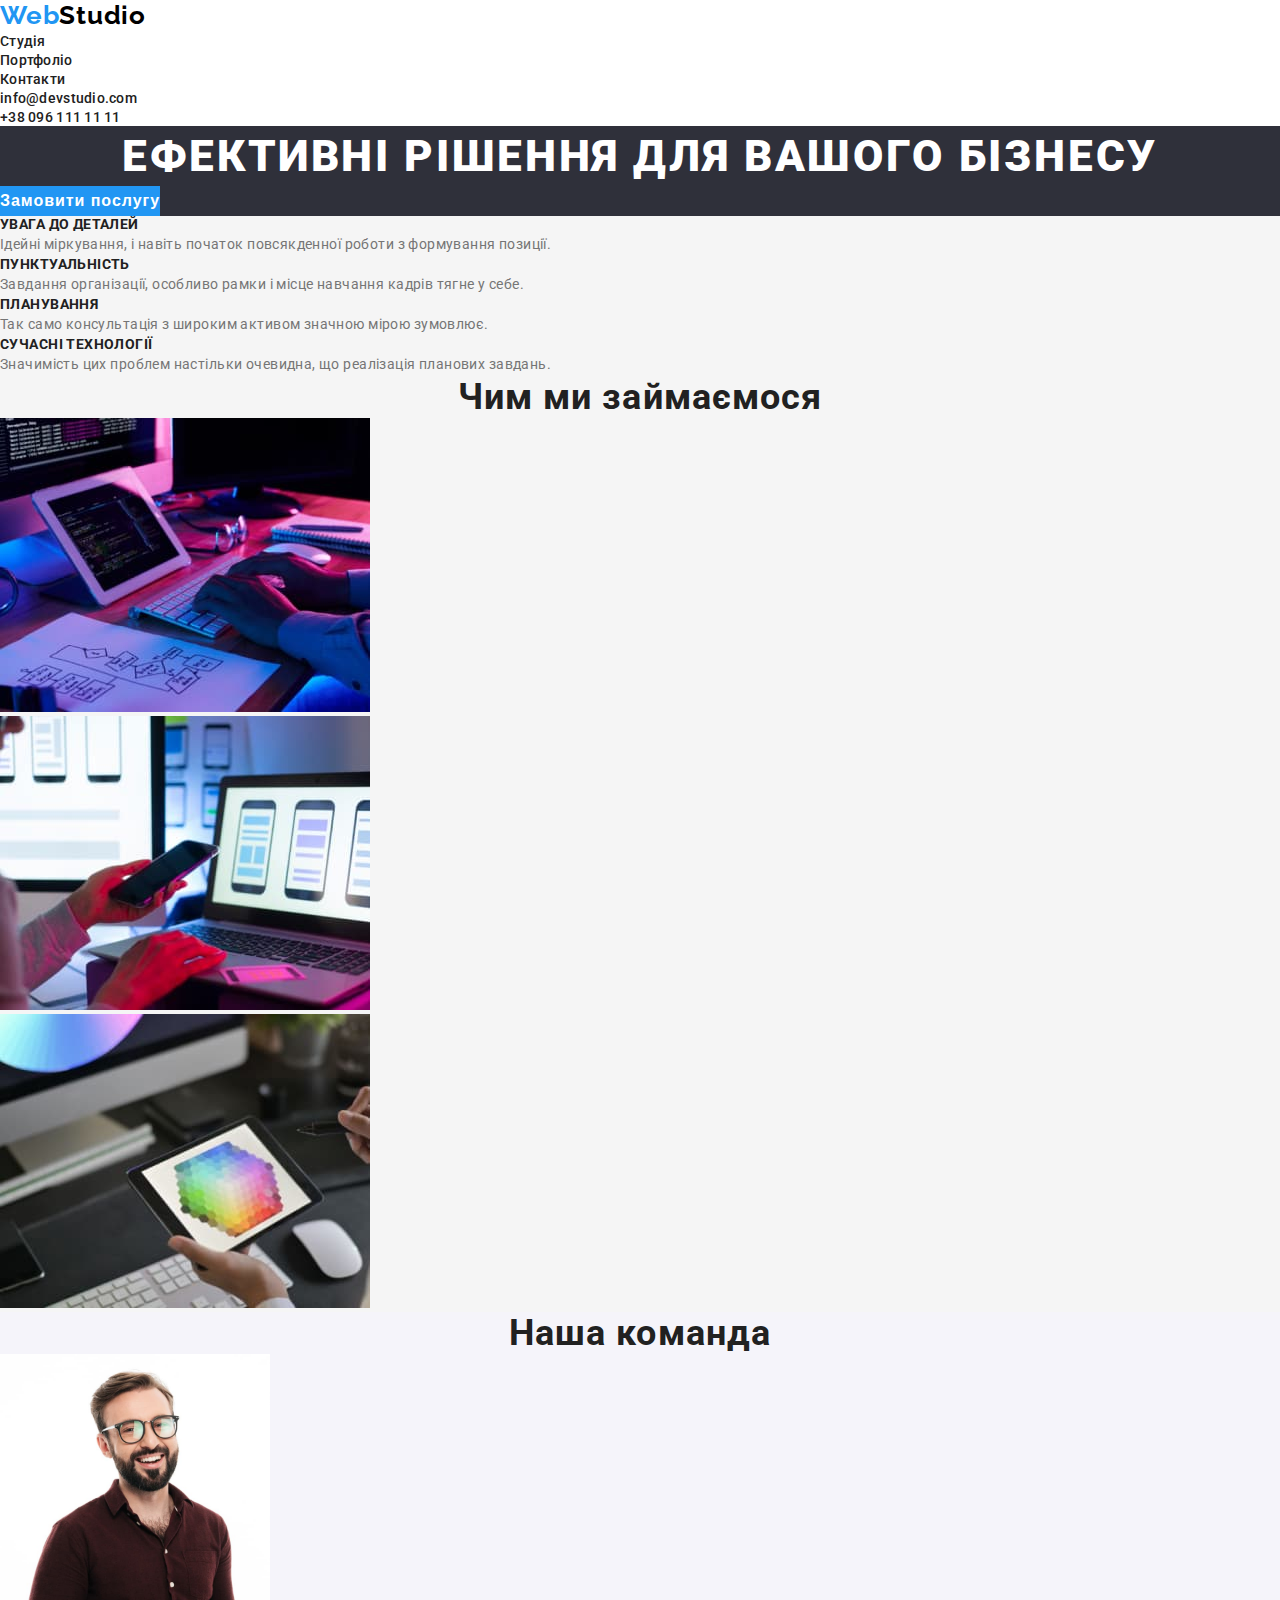
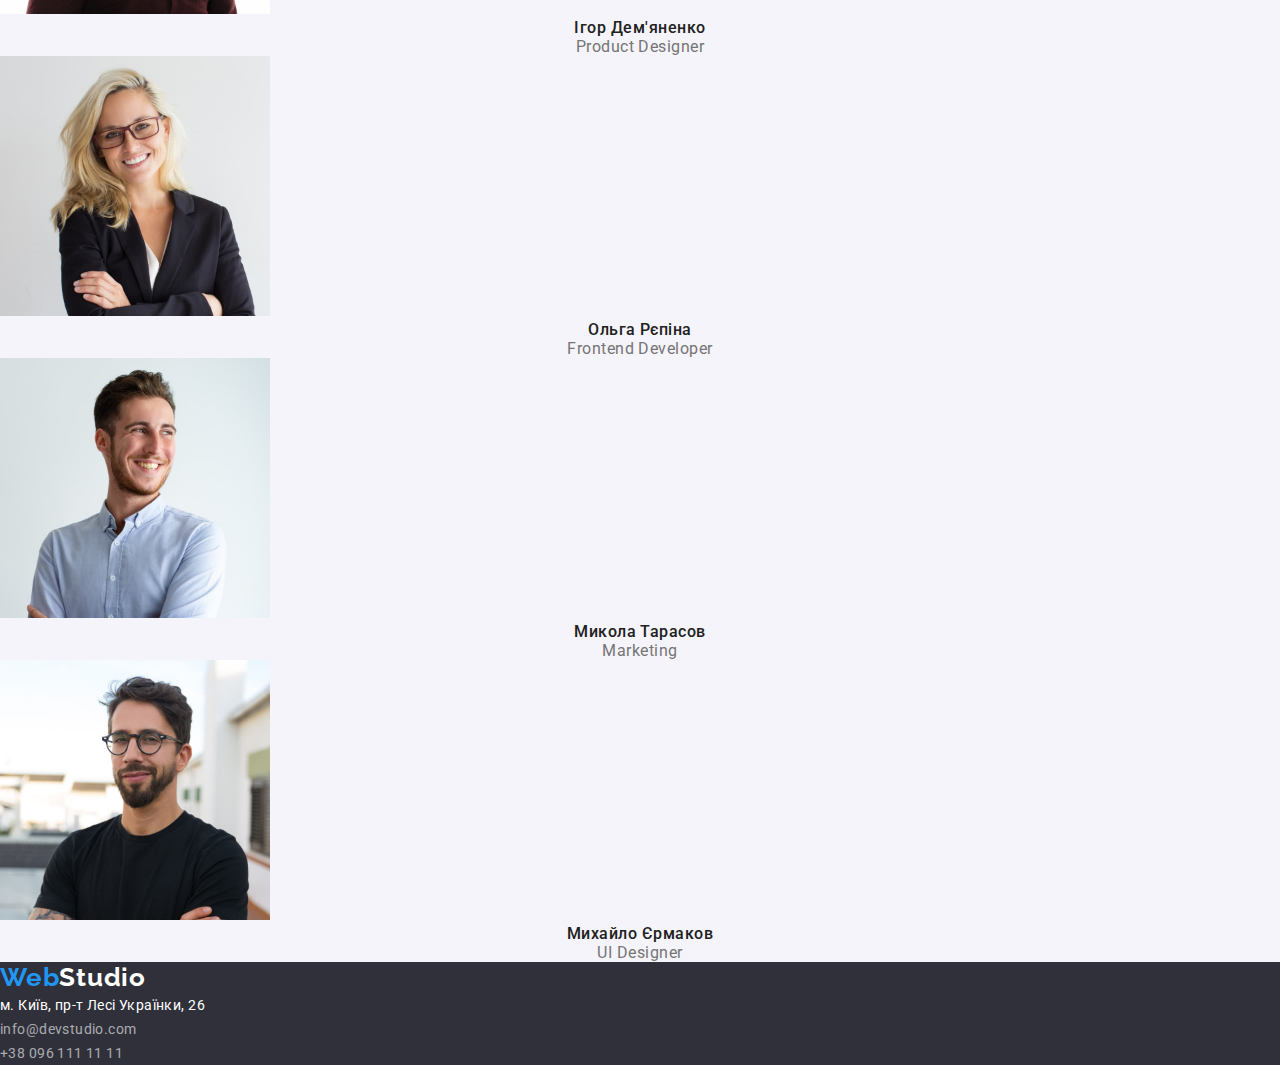
==== index.html @ ba6fbe61 "Add files via upload" ====
<!DOCTYPE html>
<html lang="uk">
  <head>
    <meta charset="UTF-8" />
    <meta http-equiv="X-UA-Compatible" content="IE=edge" />
    <meta name="viewport" content="width=device-width, initial-scale=1.0" />
    <title>Студія</title>
    <link rel="preconnect" href="https://fonts.googleapis.com" />
    <link rel="preconnect" href="https://fonts.gstatic.com" crossorigin />
    <link
      href="https://fonts.googleapis.com/css2?family=Raleway:wght@700&family=Roboto:wght@400;500;700;900&display=swap"
      rel="stylesheet"
    />
    <link rel="stylesheet" href="./css/styles.css" />
  </head>
  <body>
    <header class="header">
      <a class="logo" href="./index.html">
        Web<span class="l-header">Studio</span></a
      >
      <nav>
        <ul class="header-nav">
          <li><a class="header-nav-link" href="./index.html">Студія</a></li>
          <li>
            <a class="header-nav-link" href="./portfolio.html">Портфоліо</a>
          </li>
          <li><a class="header-nav-link" href="#">Контакти</a></li>
        </ul>
      </nav>
      <ul class="header-contact">
        <li>
          <a class="header-contact-link" href="mailto:info@devstudio.com"
            >info@devstudio.com</a
          >
        </li>
        <li>
          <a class="header-contact-link" href="tel:++380961111111"
            >+38 096 111 11 11</a
          >
        </li>
      </ul>
    </header>

    <main>
      <section class="sec-one">
        <h1 class="sec-one-tit">Ефективні рішення для вашого бізнесу</h1>
        <button class="sec-one-bt" type="button">Замовити послугу</button>
      </section>
      <section class="sec-benefits">
        <h2 hidden>Переваги</h2>
        <ul class="sec-benefits-list">
          <li>
            <h3 class="sec-benefits-tit">УВАГА ДО ДЕТАЛЕЙ</h3>
            <p class="sec-benefits-text">
              Ідейні міркування, і навіть початок повсякденної роботи з
              формування позиції.
            </p>
          </li>
          <li>
            <h3 class="sec-benefits-tit">ПУНКТУАЛЬНІСТЬ</h3>
            <p class="sec-benefits-text">
              Завдання організації, особливо рамки і місце навчання кадрів тягне
              у себе.
            </p>
          </li>
          <li>
            <h3 class="sec-benefits-tit">ПЛАНУВАННЯ</h3>
            <p class="sec-benefits-text">
              Так само консультація з широким активом значною мірою зумовлює.
            </p>
          </li>
          <li>
            <h3 class="sec-benefits-tit">СУЧАСНІ ТЕХНОЛОГІЇ</h3>
            <p class="sec-benefits-text">
              Значимість цих проблем настільки очевидна, що реалізація планових
              завдань.
            </p>
          </li>
        </ul>
      </section>
      <section class="sec-do">
        <h2 class="sec-do-tit">Чим ми займаємося</h2>
        <ul class="sec-do-list">
          <li>
            <img
              src="./images/img1.jpg"
              alt="робочий стіл розробникм"
              width="370"
            />
          </li>
          <li>
            <img
              src="./images/img2.jpg"
              alt="робота над мобільним додатком"
              width="370"
            />
          </li>
          <li>
            <img src="./images/img3.jpg" alt="розробка дизайну" width="370" />
          </li>
        </ul>
      </section>
      <section class="sec-team">
        <h2 class="sec-team-tit">Наша команда</h2>

        <ul class="sec-team-list">
          <li>
            <img src="./images/img21.jpg" alt="Ігор Дем'яненко" width="270" />
            <h3 class="sec-team-nome">Ігор Дем'яненко</h3>
            <p class="sec-team-text">Product Designer</p>
          </li>
          <li>
            <img src="./images/img22.jpg" alt="Ольга Рєпіна" width="270" />
            <h3 class="sec-team-nome">Ольга Рєпіна</h3>
            <p class="sec-team-text">Frontend Developer</p>
          </li>
          <li>
            <img src="./images/img23.jpg" alt="Микола Тарасов" width="270" />
            <h3 class="sec-team-nome">Микола Тарасов</h3>
            <p class="sec-team-text">Marketing</p>
          </li>
          <li>
            <img src="./images/img24.jpg" alt="Михайло Єрмаков" width="270" />
            <h3 class="sec-team-nome">Михайло Єрмаков</h3>
            <p class="sec-team-text">UI Designer</p>
          </li>
        </ul>
      </section>
    </main>
    <footer class="footer">
      <a class="logo" href="./index.html">
        Web<span class="l-footer">Studio</span>
      </a>
      <address>
        <ul class="footer-list">
          <li>
            <a
              class="footer-adress"
              href="https://goo.gl/maps/WYoXbRYxHbfTvHFD9"
              target="_blank"
              rel="noopener noreferrer"
              >м. Київ, пр-т Лесі Українки, 26</a
            >
          </li>
          <li>
            <a class="footer-link" href="mailto:info@devstudio.com"
              >info@devstudio.com</a
            >
          </li>
          <li>
            <a class="footer-link" href="tel:++380961111111"
              >+38 096 111 11 11</a
            >
          </li>
        </ul>
      </address>
    </footer>
  </body>
</html>
---- css/styles.css ----
*{
    margin: 0; padding: 0;
}
:root{
    --gray-dark:#2F303A;
    --gray-light:#F5F4FA;
    --wight:#F5F5F5;
    --mt-color:#212121;
    --nt-color:#757575;
    --blue:#2196F3;
}
body{
    font-family: 'Roboto', sans-serif;
    color: var(--mt-color);
}

.header {
    background-color: #FFFFFF;
}
.logo {
    font-family: 'Raleway', sans-serif;
    text-decoration: none;
    font-weight: 700;
font-size: 26px;
line-height: calc(31/26);
letter-spacing: 0.03em;
color: var(--blue);
}
.l-header{
    color: #000000;

}
.header-nav,
.header-contact,
.sec-do-list,
.sec-benefits-list,
.sec-team-list,
.footer-list,
.sec-filter-list,
.sec-projects-list {
    list-style: none;
}
.header-nav-link,
.header-contact-link {
font-weight: 500;
font-size: 14px;
line-height: calc(16/14);
letter-spacing: 0.02em;
text-decoration: none;
color: #212121;
}
.header-nav-link:hover,
.header-nav-link:focus,
.header-nav-link:active,
.header-contact-link:hover,
.header-contact-link:focus,
.header-contact-link:active{
    color:var(--blue);
}
.sec-one {
    background-color: var(--gray-dark);
}
.sec-one-tit {
    font-weight: 900;
font-size: 44px;
line-height: calc(60/44);
text-align: center;
letter-spacing: 0.06em;
text-transform: uppercase;
color: #FFFFFF;
}
.sec-one-bt {
background-color: var(--blue); 
font-weight: 700;
font-size: 16px;
line-height: 30px;
display: flex;
align-items: center;
text-align: center;
letter-spacing: 0.06em;
color: #FFFFFF;
border: none;
cursor: pointer;
}
.sec-benefits,
.sec-do,
.sec-projects {
    background: var(--wight);
}
.sec-benefits-tit {
    font-weight: 700;
font-size: 14px;
line-height: calc(16/14);
letter-spacing: 0.03em;
text-transform: uppercase;
}
.sec-benefits-text {
    font-weight: 400;
font-size: 14px;
line-height: calc(24/14);
letter-spacing: 0.03em;
color: var(--nt-color);
}

/*.sec-do {
}*/
.sec-do-tit {
font-weight: 700;
font-size: 36px;
line-height: calc(42/36);
text-align: center;
letter-spacing: 0.03em;
}

.sec-team {
background-color: var(--gray-light);
}
.sec-team-tit {
font-weight: 700;
font-size: 36px;
line-height: calc(42/36);
text-align: center;
letter-spacing: 0.03em;
}
/*.sec-team-list {
}*/
.sec-team-nome {
font-weight: 500;
font-size: 16px;
line-height: calc(19/16);
text-align: center;
letter-spacing: 0.03em;
}
.sec-team-text {
    font-weight: 400;
font-size: 16px;
line-height: calc(19/16);
text-align: center;
letter-spacing: 0.03em;
color: var(--nt-color);
}

.footer{
    background-color: var(--gray-dark);
}
.l-footer {
    color: #FFFFFF;
}
/*.footer-list {
}*/
.footer-adress,
.footer-link {
    font-weight: 400;
    font-size: 14px;
    line-height: 24px;
 letter-spacing: 0.03em;
 text-decoration: none;
 font-style: normal;
}
.footer-adress{
    color: #FFFFFF;
}
.footer-link {
    color:  rgba(255, 255, 255, 0.6);
}

.footer-adress:hover,
.footer-adress:focus,
.footer-adress:active,
.footer-link:hover,
.footer-link:focus,
.footer-link:active{
    color: var(--blue);  
}

/*.sec-filter {
}

.sec-filter-list {
}*/
.sec-filter-bt {
    font-weight: 500;
font-size: 16px;
line-height: calc(26/16);
text-align: center;
letter-spacing: 0.03em;
background-color: var(--gray-light);
border: none;
cursor: pointer;
}
.sec-filter-bt:hover,
.sec-filter-bt:focus,
.sec-filter-bt:active {
    color: #FFFFFF;
    background-color: var(--blue);
    box-shadow:  0px 2px 2px 0px rgba(0, 0, 0, 0.12),  0px 1px 2px 0px rgba(0, 0, 0, 0.08), 0px 3px 1px 0px rgba(0, 0, 0, 0.1);
}

/*.sec-projects {
}
.sec-projects-list {
}*/
.sec-projects-nome {
    font-weight: 700;
font-size: 18px;
line-height: calc(36/18);
letter-spacing: 0.06em;
}
.sec-projects-text {
    font-weight: 400;
font-size: 16px;
line-height: calc(30/16);
letter-spacing: 0.03em;
color: var(--nt-color);
}
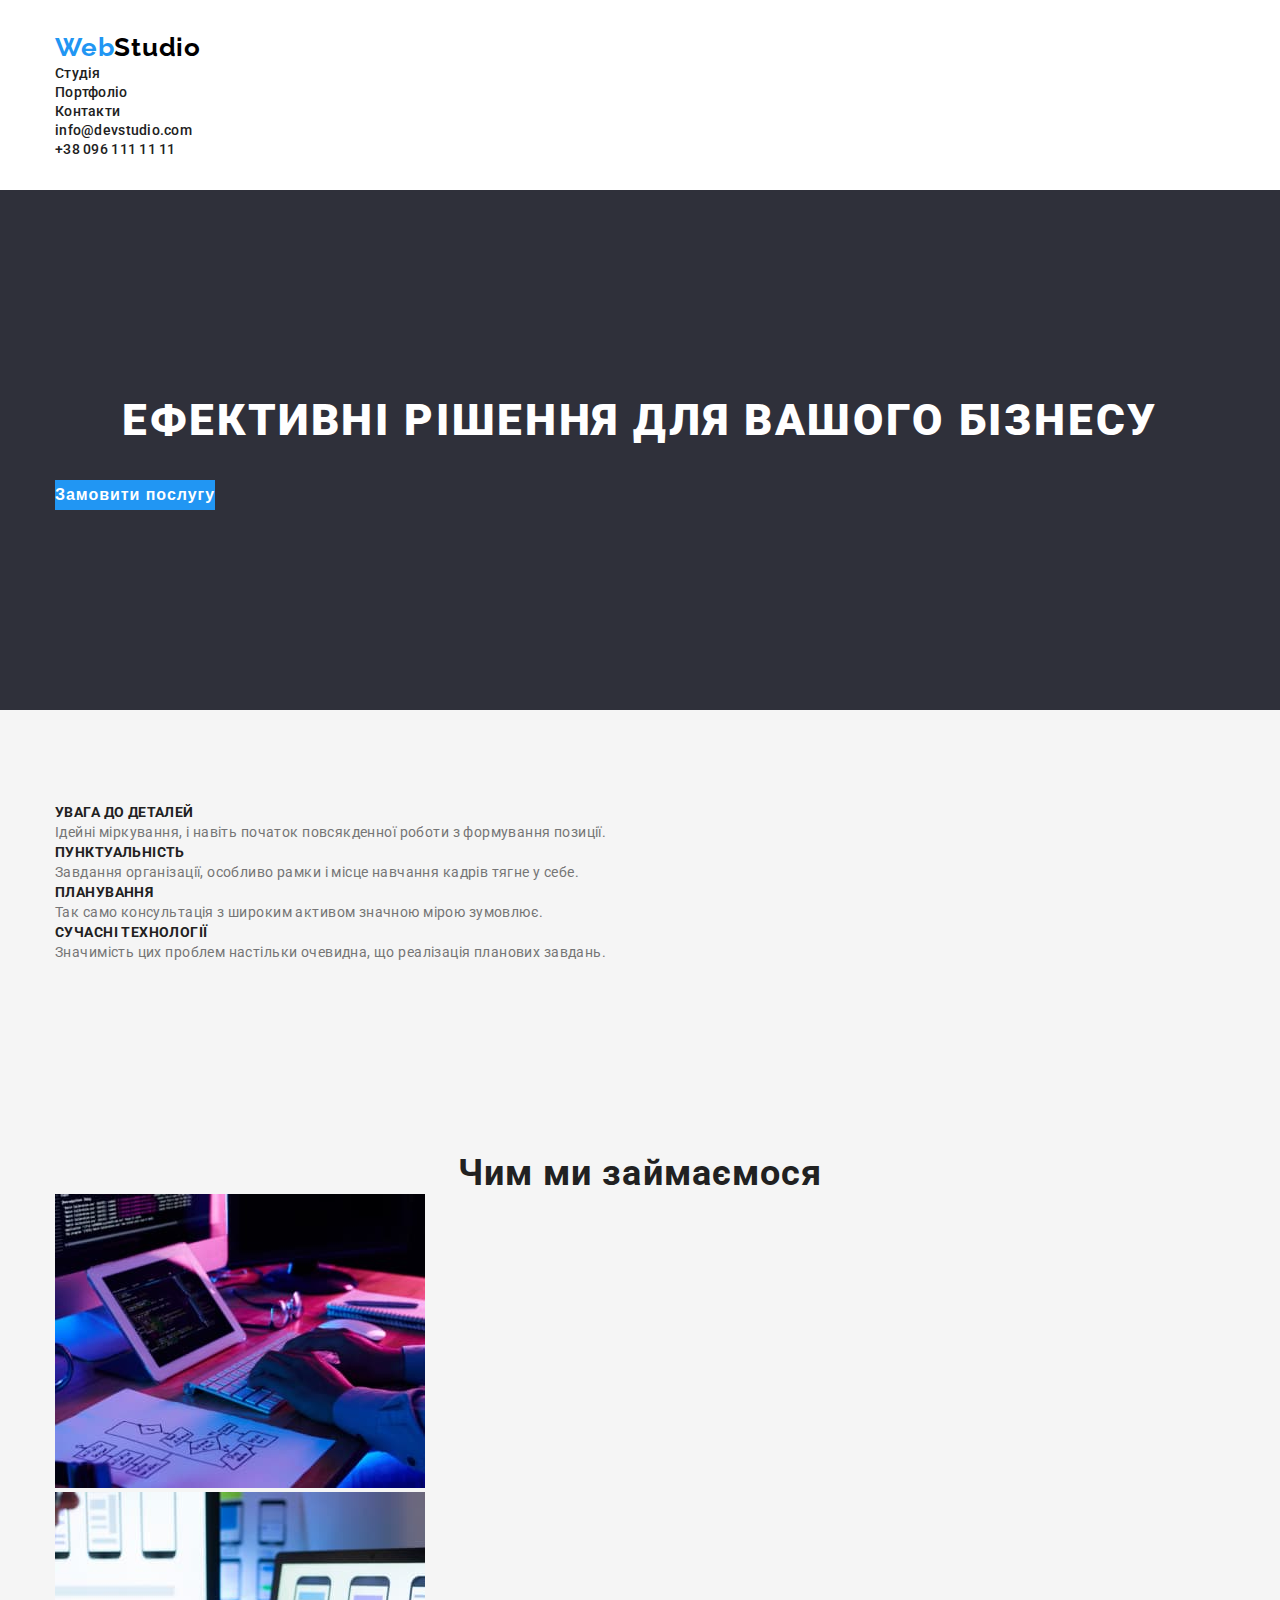
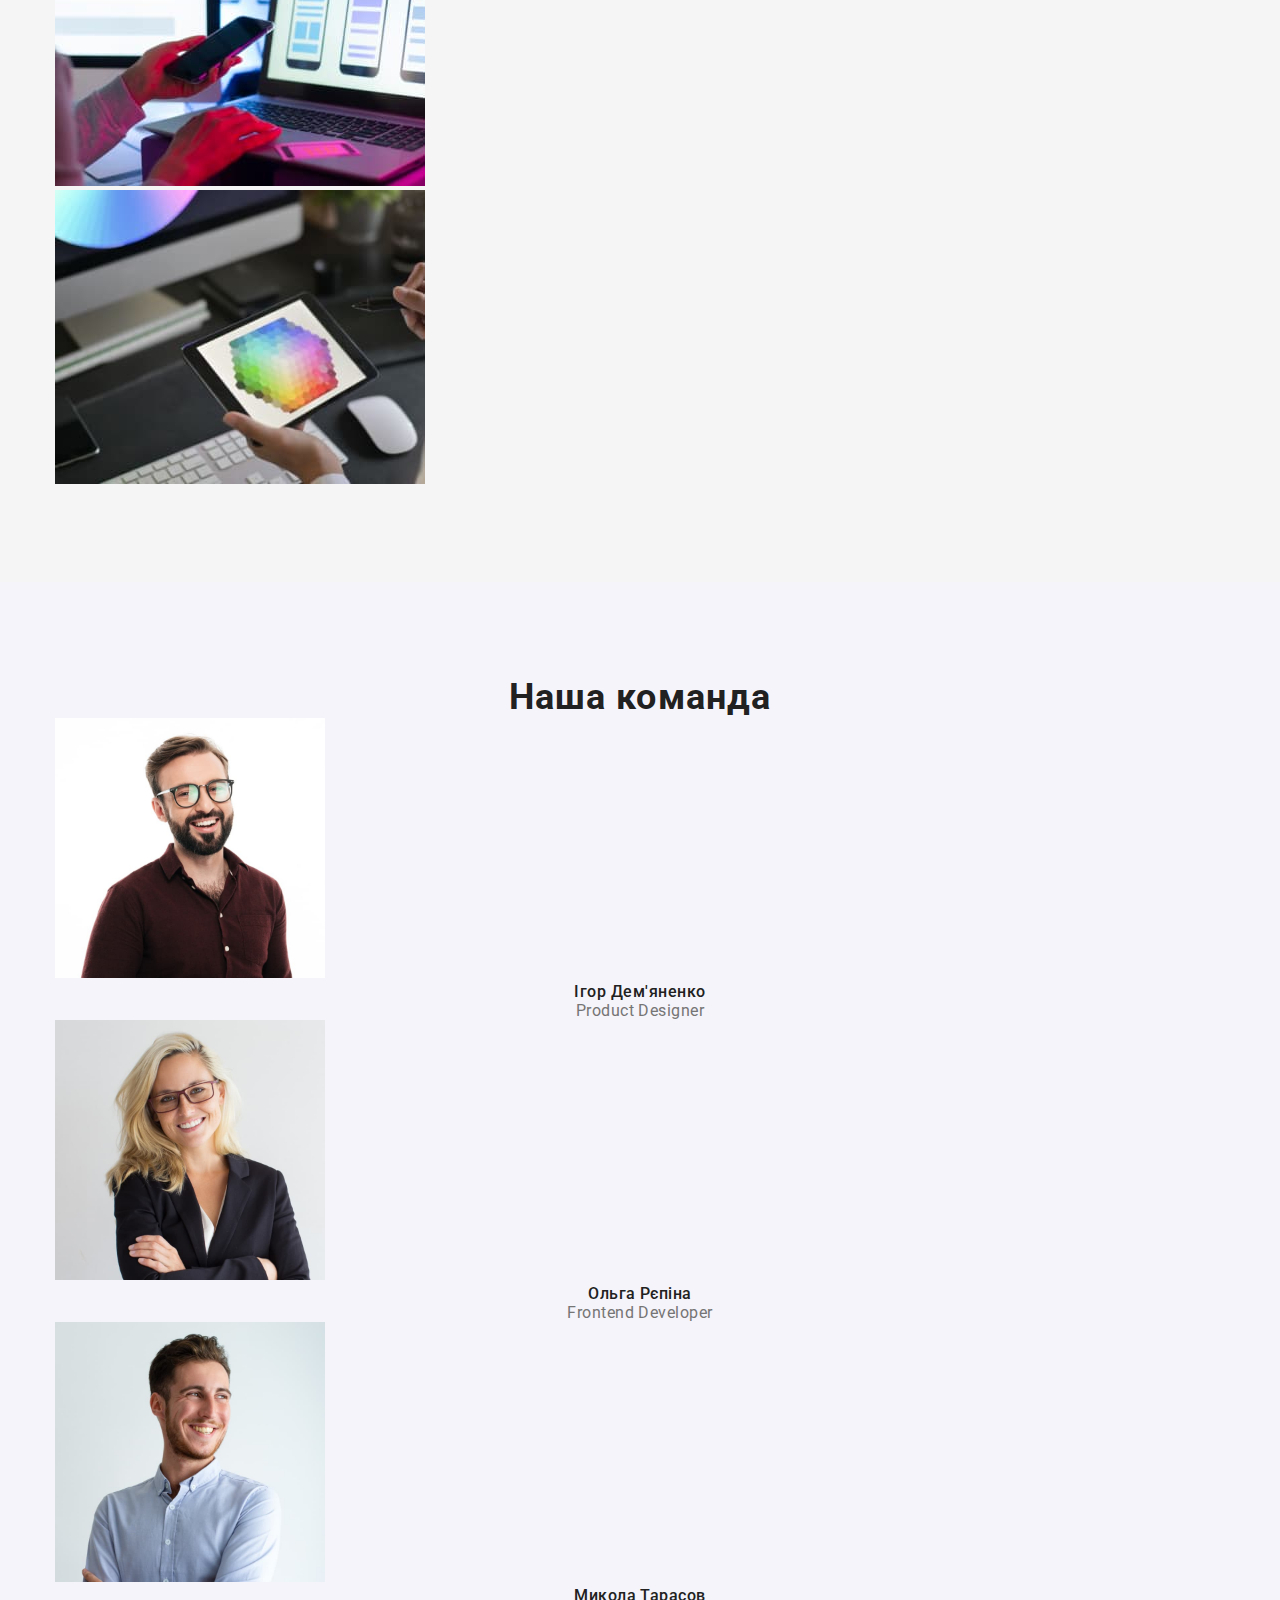
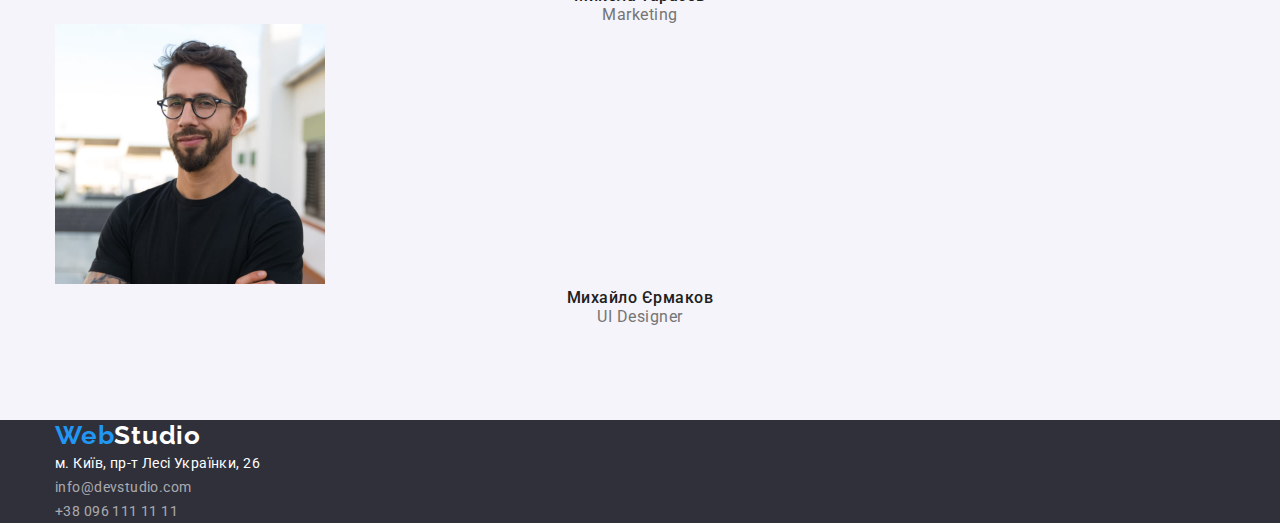
==== commit b3e364ea: "ferst commit" ====
--- a/index.html
+++ b/index.html
@@ -7,6 +7,7 @@
     <title>Студія</title>
     <link rel="preconnect" href="https://fonts.googleapis.com" />
     <link rel="preconnect" href="https://fonts.gstatic.com" crossorigin />
+    <link rel="stylesheet" href="https://cdnjs.cloudflare.com/ajax/libs/modern-normalize/1.1.0/modern-normalize.min.css" integrity="sha512-wpPYUAdjBVSE4KJnH1VR1HeZfpl1ub8YT/NKx4PuQ5NmX2tKuGu6U/JRp5y+Y8XG2tV+wKQpNHVUX03MfMFn9Q==" crossorigin="anonymous" referrerpolicy="no-referrer" />
     <link
       href="https://fonts.googleapis.com/css2?family=Raleway:wght@700&family=Roboto:wght@400;500;700;900&display=swap"
       rel="stylesheet"
@@ -15,39 +16,46 @@
   </head>
   <body>
     <header class="header">
-      <a class="logo" href="./index.html">
-        Web<span class="l-header">Studio</span></a
-      >
-      <nav>
-        <ul class="header-nav">
-          <li><a class="header-nav-link" href="./index.html">Студія</a></li>
+      <div class="container">
+        <a class="logo" href="./index.html">
+          Web<span class="l-header">Studio</span></a
+        >
+        <nav>
+          <ul class="header-nav">
+            <li><a class="header-nav-link" href="./index.html">Студія</a></li>
+            <li>
+              <a class="header-nav-link" href="./portfolio.html">Портфоліо</a>
+            </li>
+            <li><a class="header-nav-link" href="#">Контакти</a></li>
+          </ul>
+        </nav>
+        <ul class="header-contact">
           <li>
-            <a class="header-nav-link" href="./portfolio.html">Портфоліо</a>
+            <a class="header-contact-link" href="mailto:info@devstudio.com"
+              >info@devstudio.com</a
+            >
           </li>
-          <li><a class="header-nav-link" href="#">Контакти</a></li>
+          <li>
+            <a class="header-contact-link" href="tel:++380961111111"
+              >+38 096 111 11 11</a
+            >
+          </li>
         </ul>
-      </nav>
-      <ul class="header-contact">
-        <li>
-          <a class="header-contact-link" href="mailto:info@devstudio.com"
-            >info@devstudio.com</a
-          >
-        </li>
-        <li>
-          <a class="header-contact-link" href="tel:++380961111111"
-            >+38 096 111 11 11</a
-          >
-        </li>
-      </ul>
+      </div>
+
     </header>
 
     <main>
-      <section class="sec-one">
-        <h1 class="sec-one-tit">Ефективні рішення для вашого бізнесу</h1>
+      <section class="section one">
+        <div class="container">
+          <h1 class="sec-one-tit">Ефективні рішення для вашого бізнесу</h1>
         <button class="sec-one-bt" type="button">Замовити послугу</button>
+        </div>
+        
       </section>
-      <section class="sec-benefits">
-        <h2 hidden>Переваги</h2>
+      <section class="section benefits">
+        <div class="container">
+          <h2 hidden>Переваги</h2>
         <ul class="sec-benefits-list">
           <li>
             <h3 class="sec-benefits-tit">УВАГА ДО ДЕТАЛЕЙ</h3>
@@ -77,9 +85,12 @@
             </p>
           </li>
         </ul>
+        </div>
+        
       </section>
-      <section class="sec-do">
-        <h2 class="sec-do-tit">Чим ми займаємося</h2>
+      <section class="section do">
+        <div class="container">
+          <h2 class="sec-do-tit">Чим ми займаємося</h2>
         <ul class="sec-do-list">
           <li>
             <img
@@ -99,9 +110,12 @@
             <img src="./images/img3.jpg" alt="розробка дизайну" width="370" />
           </li>
         </ul>
+        </div>
+        
       </section>
-      <section class="sec-team">
-        <h2 class="sec-team-tit">Наша команда</h2>
+      <section class="section team">
+        <div class="container">
+          <h2 class="sec-team-tit">Наша команда</h2>
 
         <ul class="sec-team-list">
           <li>
@@ -125,35 +139,39 @@
             <p class="sec-team-text">UI Designer</p>
           </li>
         </ul>
+        </div>
+        
       </section>
     </main>
     <footer class="footer">
-      <a class="logo" href="./index.html">
-        Web<span class="l-footer">Studio</span>
-      </a>
-      <address>
-        <ul class="footer-list">
-          <li>
-            <a
-              class="footer-adress"
-              href="https://goo.gl/maps/WYoXbRYxHbfTvHFD9"
-              target="_blank"
-              rel="noopener noreferrer"
-              >м. Київ, пр-т Лесі Українки, 26</a
-            >
-          </li>
-          <li>
-            <a class="footer-link" href="mailto:info@devstudio.com"
-              >info@devstudio.com</a
-            >
-          </li>
-          <li>
-            <a class="footer-link" href="tel:++380961111111"
-              >+38 096 111 11 11</a
-            >
-          </li>
-        </ul>
-      </address>
+      <div class="container">
+        <a class="logo" href="./index.html">
+          Web<span class="l-footer">Studio</span>
+        </a>
+        <address>
+          <ul class="footer-list">
+            <li>
+              <a
+                class="footer-adress"
+                href="https://goo.gl/maps/WYoXbRYxHbfTvHFD9"
+                target="_blank"
+                rel="noopener noreferrer"
+                >м. Київ, пр-т Лесі Українки, 26</a
+              >
+            </li>
+            <li>
+              <a class="footer-link" href="mailto:info@devstudio.com"
+                >info@devstudio.com</a
+              >
+            </li>
+            <li>
+              <a class="footer-link" href="tel:++380961111111"
+                >+38 096 111 11 11</a
+              >
+            </li>
+          </ul>
+        </address>
+      </div>
     </footer>
   </body>
 </html>
--- a/css/styles.css
+++ b/css/styles.css
@@ -1,5 +1,6 @@
 *{
     margin: 0; padding: 0;
+    box-sizing: border-box;
 }
 :root{
     --gray-dark:#2F303A;
@@ -9,13 +10,38 @@
     --nt-color:#757575;
     --blue:#2196F3;
 }
+
+h1,
+h2,
+h3,
+h4,
+h5,
+h6,
+p{
+    margin: 0;
+}
+ 
+ul{
+    list-style: none;
+    margin: 0;
+    padding: 0;
+}
 body{
     font-family: 'Roboto', sans-serif;
     color: var(--mt-color);
 }
 
+.container{
+    width: 1200px;
+    padding-left: 15px;
+    padding-right: 15px;
+    margin: 0 auto;
+}
+
 .header {
     background-color: #FFFFFF;
+    padding-top: 32px;
+    padding-bottom: 32px;
 }
 .logo {
     font-family: 'Raleway', sans-serif;
@@ -30,16 +56,7 @@
     color: #000000;
 
 }
-.header-nav,
-.header-contact,
-.sec-do-list,
-.sec-benefits-list,
-.sec-team-list,
-.footer-list,
-.sec-filter-list,
-.sec-projects-list {
-    list-style: none;
-}
+
 .header-nav-link,
 .header-contact-link {
 font-weight: 500;
@@ -57,8 +74,14 @@
 .header-contact-link:active{
     color:var(--blue);
 }
-.sec-one {
+.section{
+    padding-top: 94px;
+    padding-bottom: 94px;
+}
+.one {
     background-color: var(--gray-dark);
+    padding-top: 200px;
+    padding-bottom: 200px;
 }
 .sec-one-tit {
     font-weight: 900;
@@ -68,6 +91,7 @@
 letter-spacing: 0.06em;
 text-transform: uppercase;
 color: #FFFFFF;
+margin-bottom: 30px;
 }
 .sec-one-bt {
 background-color: var(--blue); 
@@ -82,9 +106,9 @@
 border: none;
 cursor: pointer;
 }
-.sec-benefits,
-.sec-do,
-.sec-projects {
+.benefits,
+.do,
+.projects {
     background: var(--wight);
 }
 .sec-benefits-tit {
@@ -112,7 +136,7 @@
 letter-spacing: 0.03em;
 }
 
-.sec-team {
+.team {
 background-color: var(--gray-light);
 }
 .sec-team-tit {
@@ -173,10 +197,9 @@
     color: var(--blue);  
 }
 
-/*.sec-filter {
-}
-
-.sec-filter-list {
+
+
+/*.sec-filter-list {
 }*/
 .sec-filter-bt {
     font-weight: 500;
@@ -185,8 +208,8 @@
 text-align: center;
 letter-spacing: 0.03em;
 background-color: var(--gray-light);
+cursor: pointer;
 border: none;
-cursor: pointer;
 }
 .sec-filter-bt:hover,
 .sec-filter-bt:focus,
@@ -194,6 +217,7 @@
     color: #FFFFFF;
     background-color: var(--blue);
     box-shadow:  0px 2px 2px 0px rgba(0, 0, 0, 0.12),  0px 1px 2px 0px rgba(0, 0, 0, 0.08), 0px 3px 1px 0px rgba(0, 0, 0, 0.1);
+    border: none;
 }
 
 /*.sec-projects {
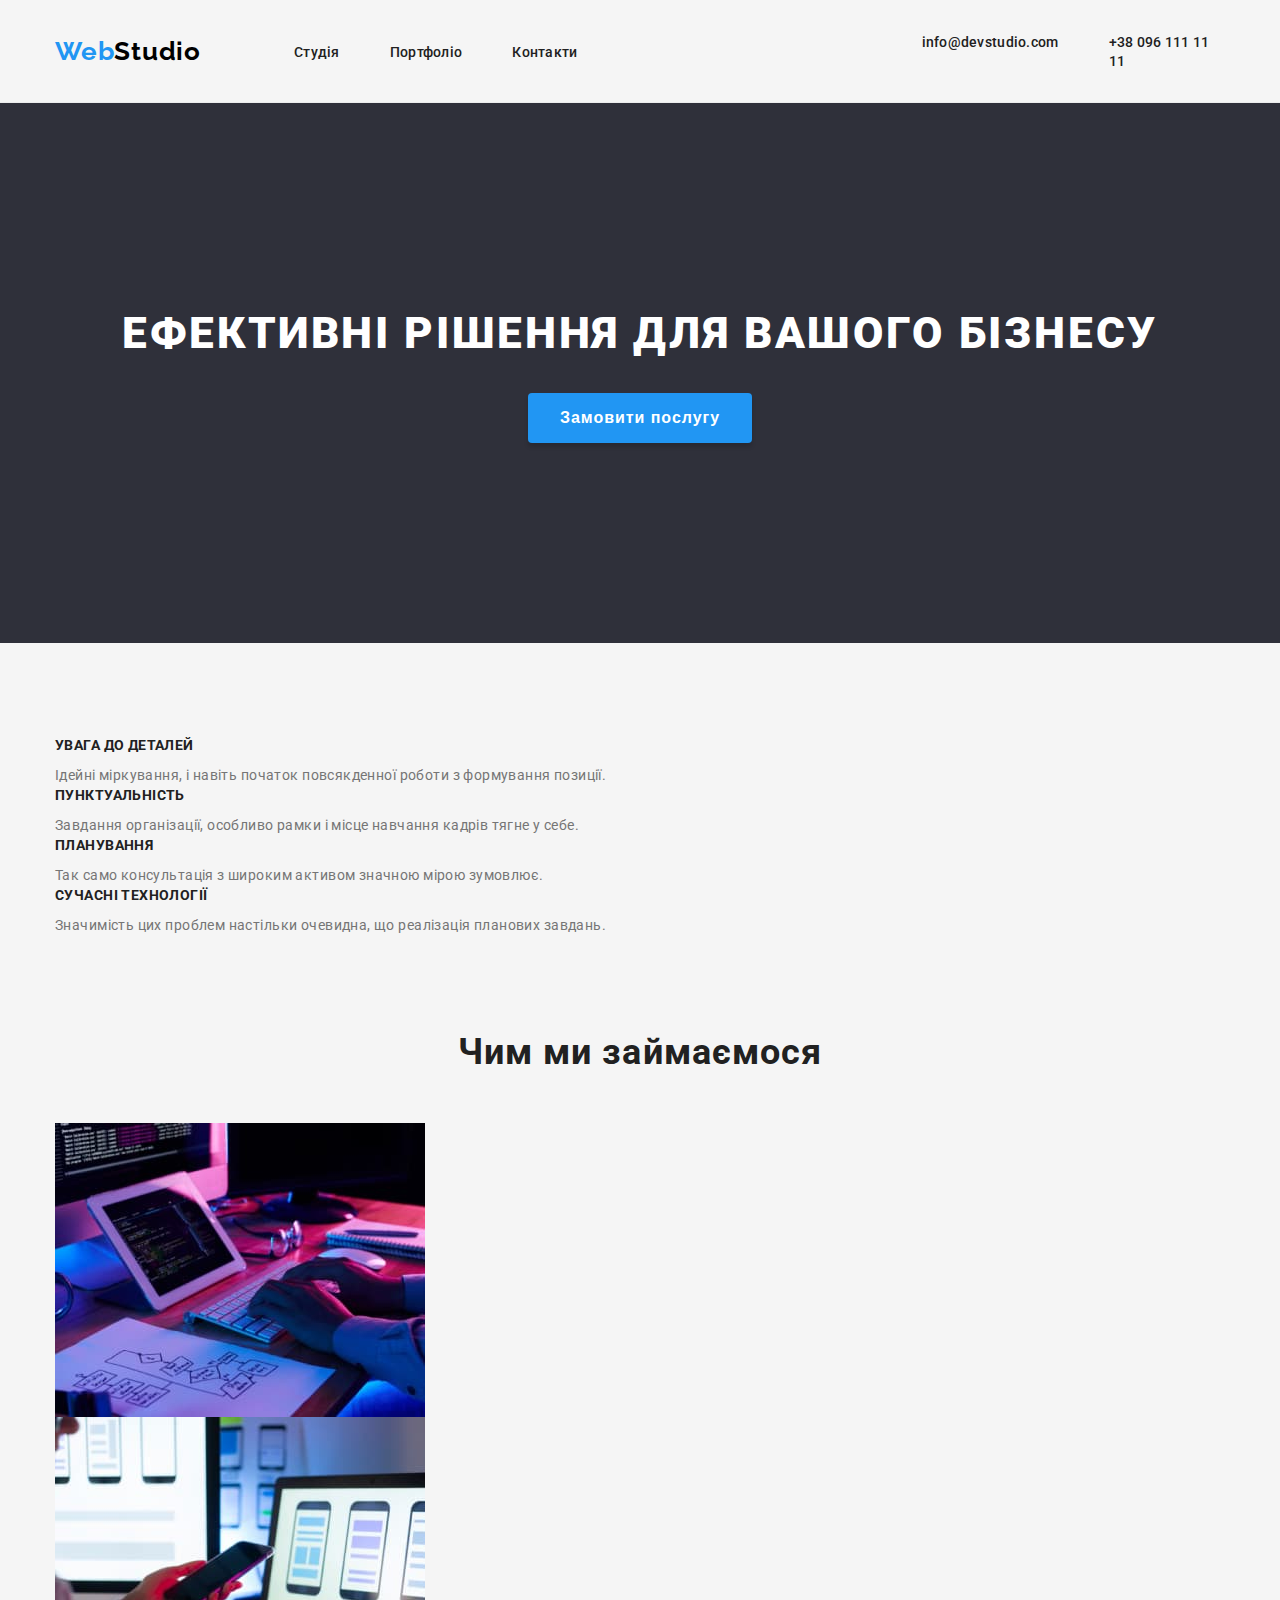
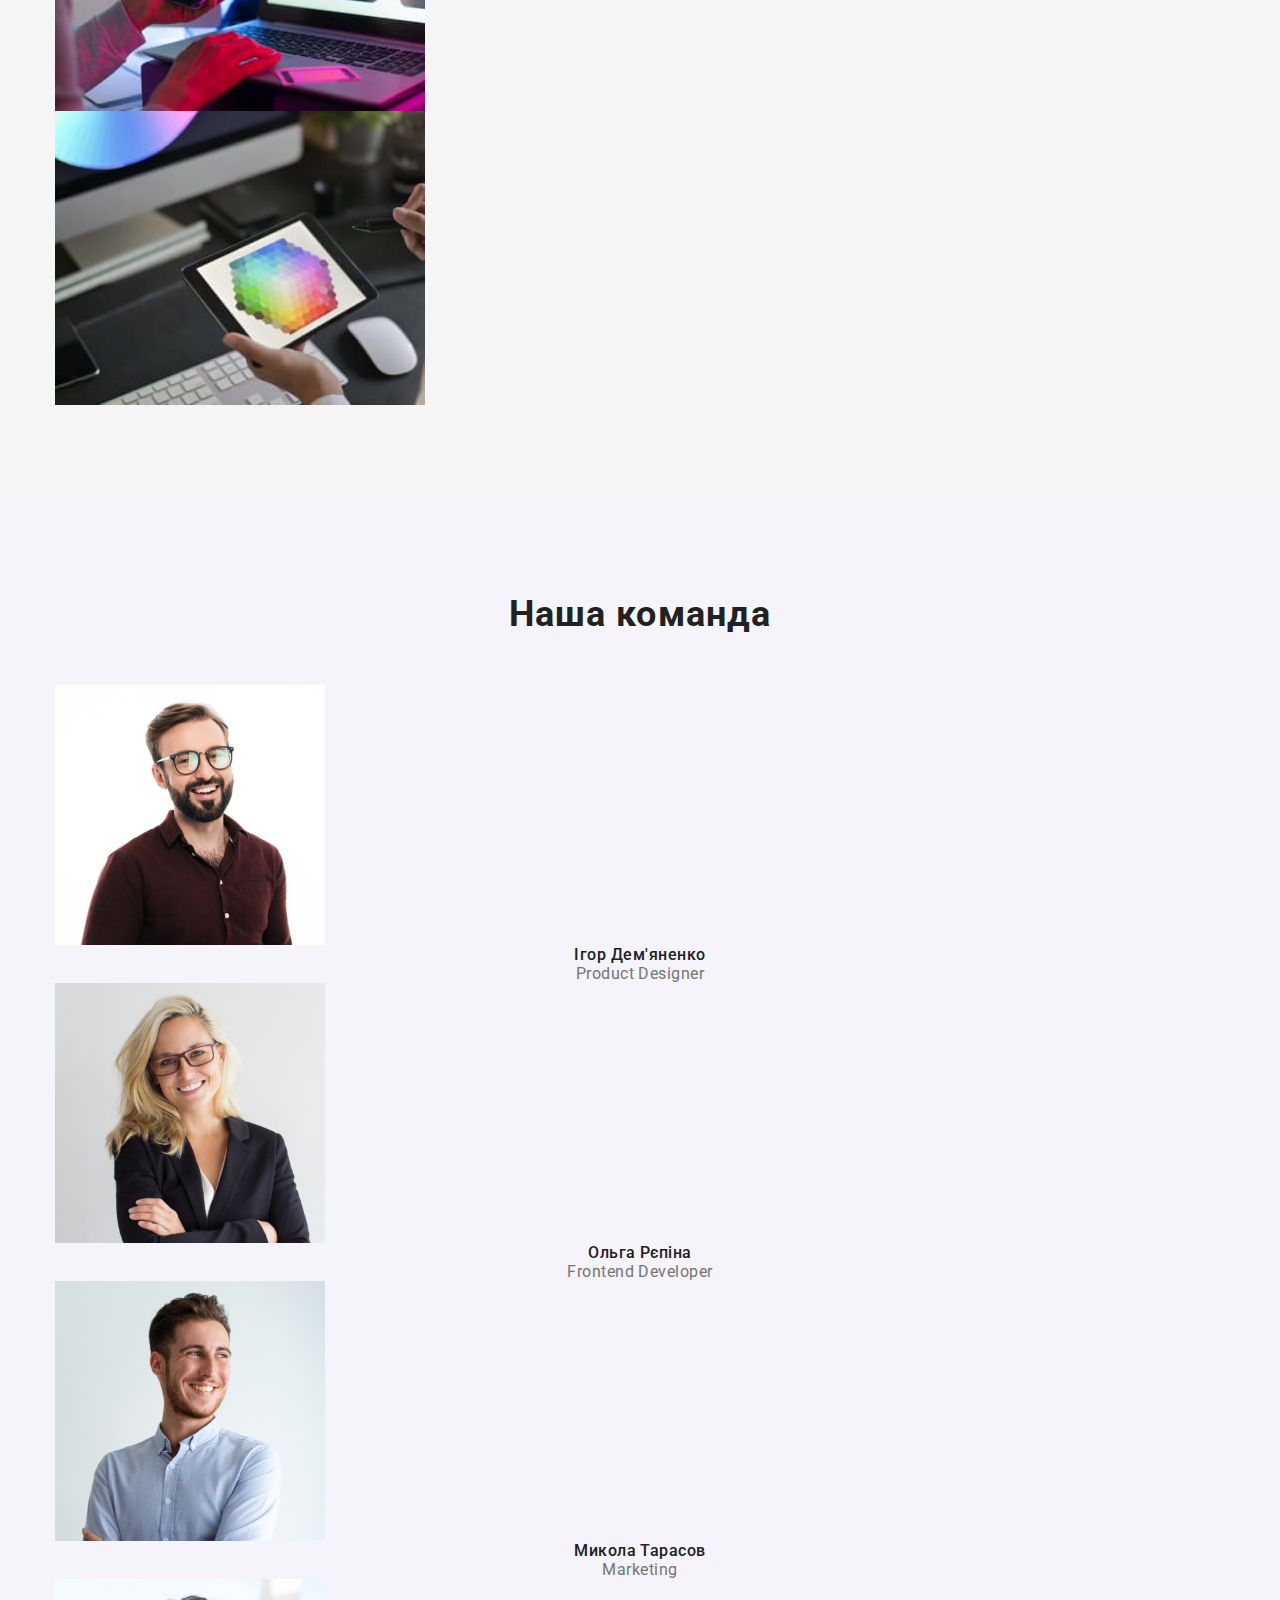
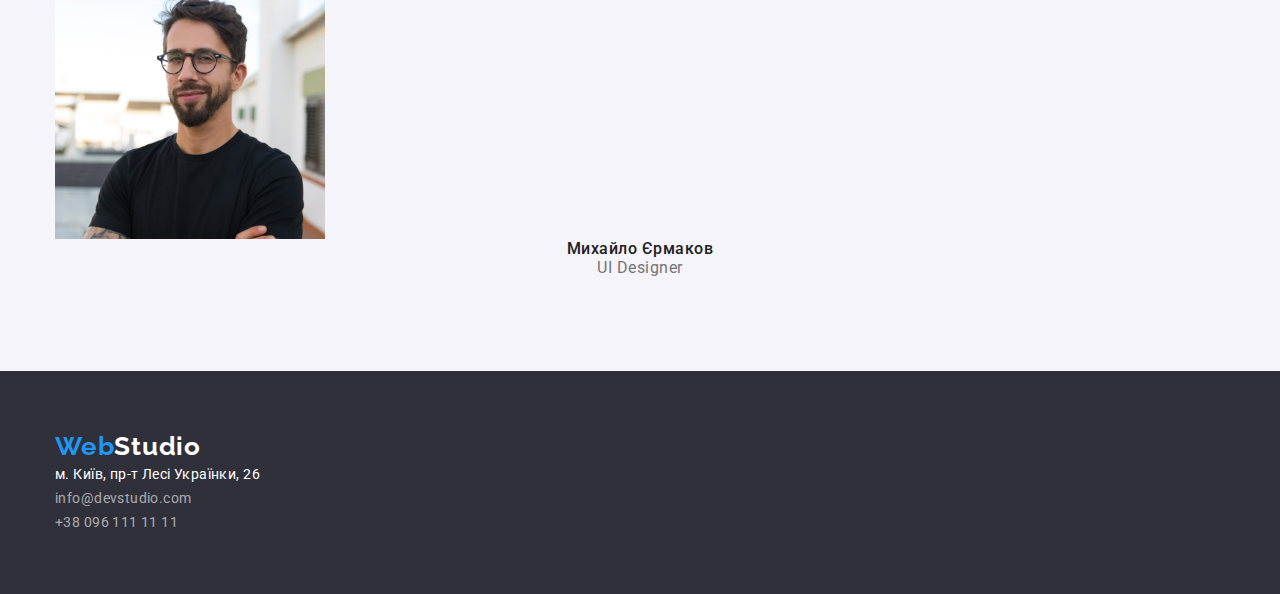
==== commit e0284c8d: "New" ====
--- a/index.html
+++ b/index.html
@@ -16,7 +16,7 @@
   </head>
   <body>
     <header class="header">
-      <div class="container">
+      <div class="container header-container">
         <a class="logo" href="./index.html">
           Web<span class="l-header">Studio</span></a
         >
@@ -42,7 +42,6 @@
           </li>
         </ul>
       </div>
-
     </header>
 
     <main>
--- a/css/styles.css
+++ b/css/styles.css
@@ -26,6 +26,9 @@
     margin: 0;
     padding: 0;
 }
+img{
+    display: block;
+}
 body{
     font-family: 'Roboto', sans-serif;
     color: var(--mt-color);
@@ -36,12 +39,19 @@
     padding-left: 15px;
     padding-right: 15px;
     margin: 0 auto;
+    border: 0px solid blue;
+}
+
+.header-container{
+    display: flex;
+    align-items: center;
 }
 
 .header {
-    background-color: #FFFFFF;
+    background-color: var(--wight);
     padding-top: 32px;
     padding-bottom: 32px;
+    border-bottom: 1px solid #ECECEC;
 }
 .logo {
     font-family: 'Raleway', sans-serif;
@@ -51,12 +61,21 @@
 line-height: calc(31/26);
 letter-spacing: 0.03em;
 color: var(--blue);
+margin-right: 93px;
 }
 .l-header{
     color: #000000;
 
 }
-
+.header-nav{
+    display: flex;
+    gap: 50px;
+}
+.header-contact{
+    display: flex;
+    gap: 50px;
+    margin-left: 344px;
+}
 .header-nav-link,
 .header-contact-link {
 font-weight: 500;
@@ -97,7 +116,7 @@
 background-color: var(--blue); 
 font-weight: 700;
 font-size: 16px;
-line-height: 30px;
+line-height: calc(30/16);
 display: flex;
 align-items: center;
 text-align: center;
@@ -105,18 +124,27 @@
 color: #FFFFFF;
 border: none;
 cursor: pointer;
+padding: 10px 32px;
+display: block;
+margin: 0 auto;
+box-shadow: 0px 4px 4px rgba(0, 0, 0, 0.15);
+border-radius: 4px;
 }
 .benefits,
 .do,
 .projects {
     background: var(--wight);
 }
+.benefits{
+    padding-bottom: 0px;
+}
 .sec-benefits-tit {
     font-weight: 700;
 font-size: 14px;
 line-height: calc(16/14);
 letter-spacing: 0.03em;
 text-transform: uppercase;
+margin-bottom: 10px;
 }
 .sec-benefits-text {
     font-weight: 400;
@@ -128,24 +156,20 @@
 
 /*.sec-do {
 }*/
-.sec-do-tit {
-font-weight: 700;
-font-size: 36px;
-line-height: calc(42/36);
-text-align: center;
-letter-spacing: 0.03em;
-}
-
-.team {
-background-color: var(--gray-light);
-}
+.sec-do-tit,
 .sec-team-tit {
 font-weight: 700;
 font-size: 36px;
 line-height: calc(42/36);
 text-align: center;
 letter-spacing: 0.03em;
-}
+margin-bottom: 50px;
+}
+
+.team {
+background-color: var(--gray-light);
+}
+
 /*.sec-team-list {
 }*/
 .sec-team-nome {
@@ -166,7 +190,9 @@
 
 .footer{
     background-color: var(--gray-dark);
-}
+    padding-top: 60px;
+    padding-bottom: 60px;
+  }
 .l-footer {
     color: #FFFFFF;
 }
@@ -199,8 +225,12 @@
 
 
 
-/*.sec-filter-list {
-}*/
+.sec-filter-list {
+    display: flex;
+    justify-content: center;
+    gap: 8px;
+    margin-bottom: 50px;
+   }
 .sec-filter-bt {
     font-weight: 500;
 font-size: 16px;
@@ -210,6 +240,7 @@
 background-color: var(--gray-light);
 cursor: pointer;
 border: none;
+border-radius: 4px;
 }
 .sec-filter-bt:hover,
 .sec-filter-bt:focus,
@@ -220,9 +251,9 @@
     border: none;
 }
 
-/*.sec-projects {
-}
-.sec-projects-list {
+
+/*.sec-projects-list {
+    border: 1px solid #EEEEEE;
 }*/
 .sec-projects-nome {
     font-weight: 700;
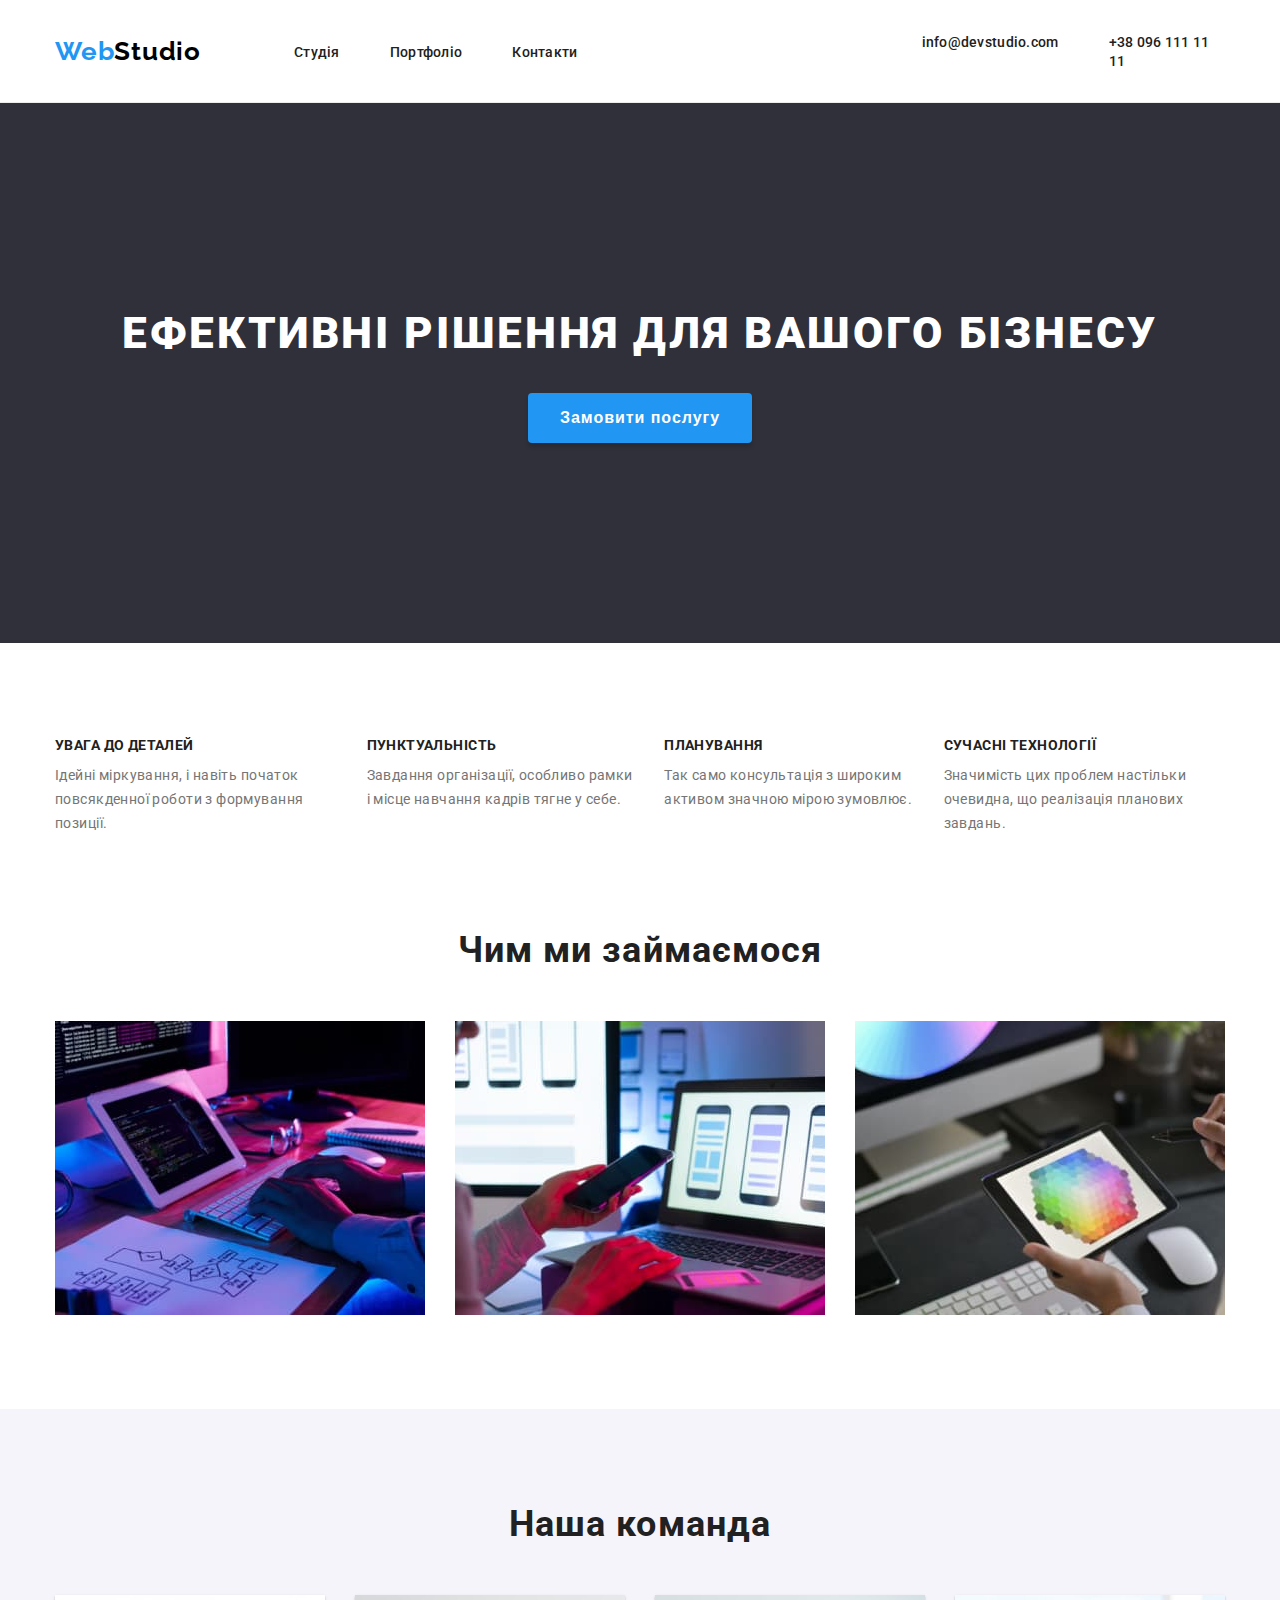
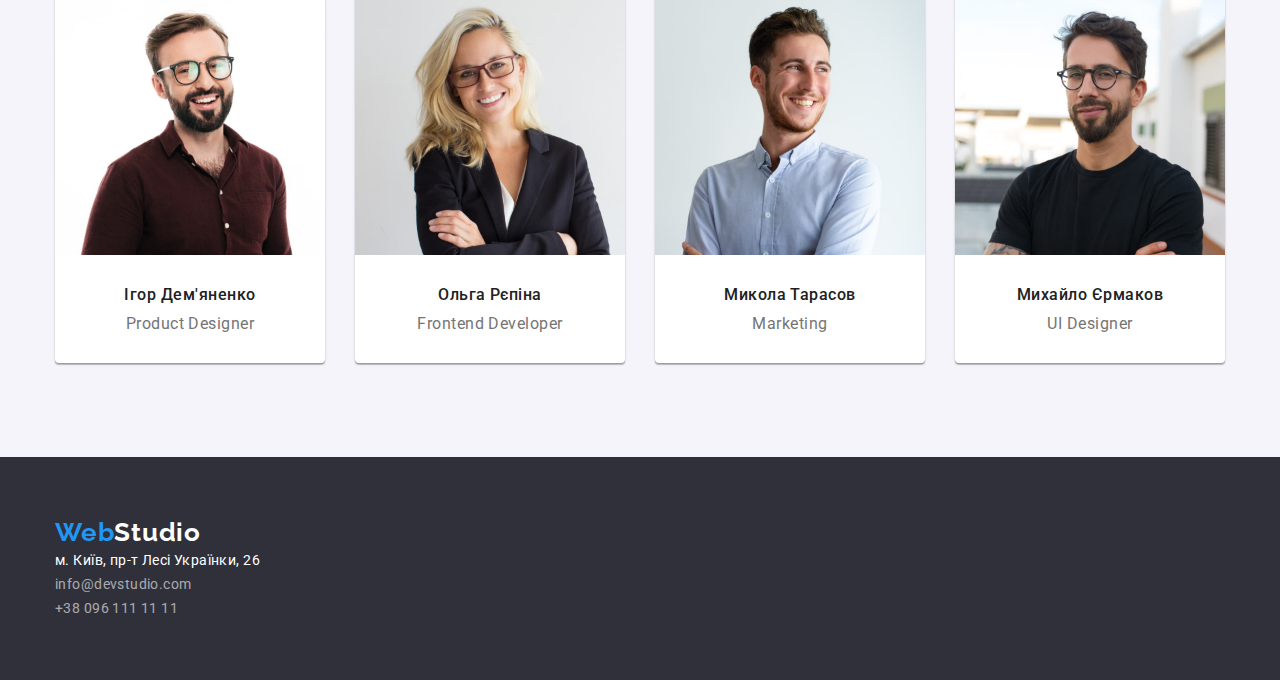
==== commit 1a868d4d: "New commit" ====
--- a/index.html
+++ b/index.html
@@ -54,7 +54,7 @@
       </section>
       <section class="section benefits">
         <div class="container">
-          <h2 hidden>Переваги</h2>
+          <h2 class="visually-hidden">Переваги</h2>
         <ul class="sec-benefits-list">
           <li>
             <h3 class="sec-benefits-tit">УВАГА ДО ДЕТАЛЕЙ</h3>
@@ -117,22 +117,22 @@
           <h2 class="sec-team-tit">Наша команда</h2>
 
         <ul class="sec-team-list">
-          <li>
+          <li class="sec-team-items">
             <img src="./images/img21.jpg" alt="Ігор Дем'яненко" width="270" />
             <h3 class="sec-team-nome">Ігор Дем'яненко</h3>
             <p class="sec-team-text">Product Designer</p>
           </li>
-          <li>
+          <li class="sec-team-items">
             <img src="./images/img22.jpg" alt="Ольга Рєпіна" width="270" />
             <h3 class="sec-team-nome">Ольга Рєпіна</h3>
             <p class="sec-team-text">Frontend Developer</p>
           </li>
-          <li>
+          <li class="sec-team-items">
             <img src="./images/img23.jpg" alt="Микола Тарасов" width="270" />
             <h3 class="sec-team-nome">Микола Тарасов</h3>
             <p class="sec-team-text">Marketing</p>
           </li>
-          <li>
+          <li class="sec-team-items">
             <img src="./images/img24.jpg" alt="Михайло Єрмаков" width="270" />
             <h3 class="sec-team-nome">Михайло Єрмаков</h3>
             <p class="sec-team-text">UI Designer</p>
--- a/css/styles.css
+++ b/css/styles.css
@@ -5,10 +5,11 @@
 :root{
     --gray-dark:#2F303A;
     --gray-light:#F5F4FA;
-    --wight:#F5F5F5;
+    --wight:white;
     --mt-color:#212121;
     --nt-color:#757575;
     --blue:#2196F3;
+
 }
 
 h1,
@@ -39,8 +40,7 @@
     padding-left: 15px;
     padding-right: 15px;
     margin: 0 auto;
-    border: 0px solid blue;
-}
+  }
 
 .header-container{
     display: flex;
@@ -138,6 +138,24 @@
 .benefits{
     padding-bottom: 0px;
 }
+.visually-hidden{
+    position: absolute;
+  width: 1px;
+  height: 1px;
+  margin: -1px;
+  border: 0;
+  padding: 0;
+  white-space: nowrap;
+  clip-path: inset(100%);
+  clip: rect(0 0 0 0);
+  overflow: hidden;
+}
+.sec-benefits-list,
+.sec-do-list,
+.sec-team-list{
+    display: flex;
+    gap: 30px;
+}
 .sec-benefits-tit {
     font-weight: 700;
 font-size: 14px;
@@ -170,14 +188,19 @@
 background-color: var(--gray-light);
 }
 
-/*.sec-team-list {
-}*/
+.sec-team-items{
+    background: var(--wight);
+box-shadow: 0px 1px 3px rgba(0, 0, 0, 0.12), 0px 1px 1px rgba(0, 0, 0, 0.14), 0px 2px 1px rgba(0, 0, 0, 0.2);
+border-radius: 0px 0px 4px 4px;
+}
 .sec-team-nome {
 font-weight: 500;
 font-size: 16px;
 line-height: calc(19/16);
 text-align: center;
 letter-spacing: 0.03em;
+padding-top: 30px;
+padding-bottom: 10px;
 }
 .sec-team-text {
     font-weight: 400;
@@ -186,6 +209,7 @@
 text-align: center;
 letter-spacing: 0.03em;
 color: var(--nt-color);
+padding-bottom: 30px;
 }
 
 .footer{
@@ -252,14 +276,27 @@
 }
 
 
-/*.sec-projects-list {
-    border: 1px solid #EEEEEE;
-}*/
+.sec-projects-list {
+    display: flex;
+   flex-wrap: wrap;
+   gap: 30px;
+   padding: 0;
+}
+.sec-projects-item{
+    flex-basis: calc((100% - 60px)/3);
+}
+.sec-projects-cart{
+    padding: 20px 24px;
+    border-bottom:1px solid #EEEEEE; 
+    border-left: 1px solid #EEEEEE;
+    border-right: 1px solid #EEEEEE;
+}
 .sec-projects-nome {
     font-weight: 700;
 font-size: 18px;
 line-height: calc(36/18);
 letter-spacing: 0.06em;
+margin-bottom: 4px;
 }
 .sec-projects-text {
     font-weight: 400;
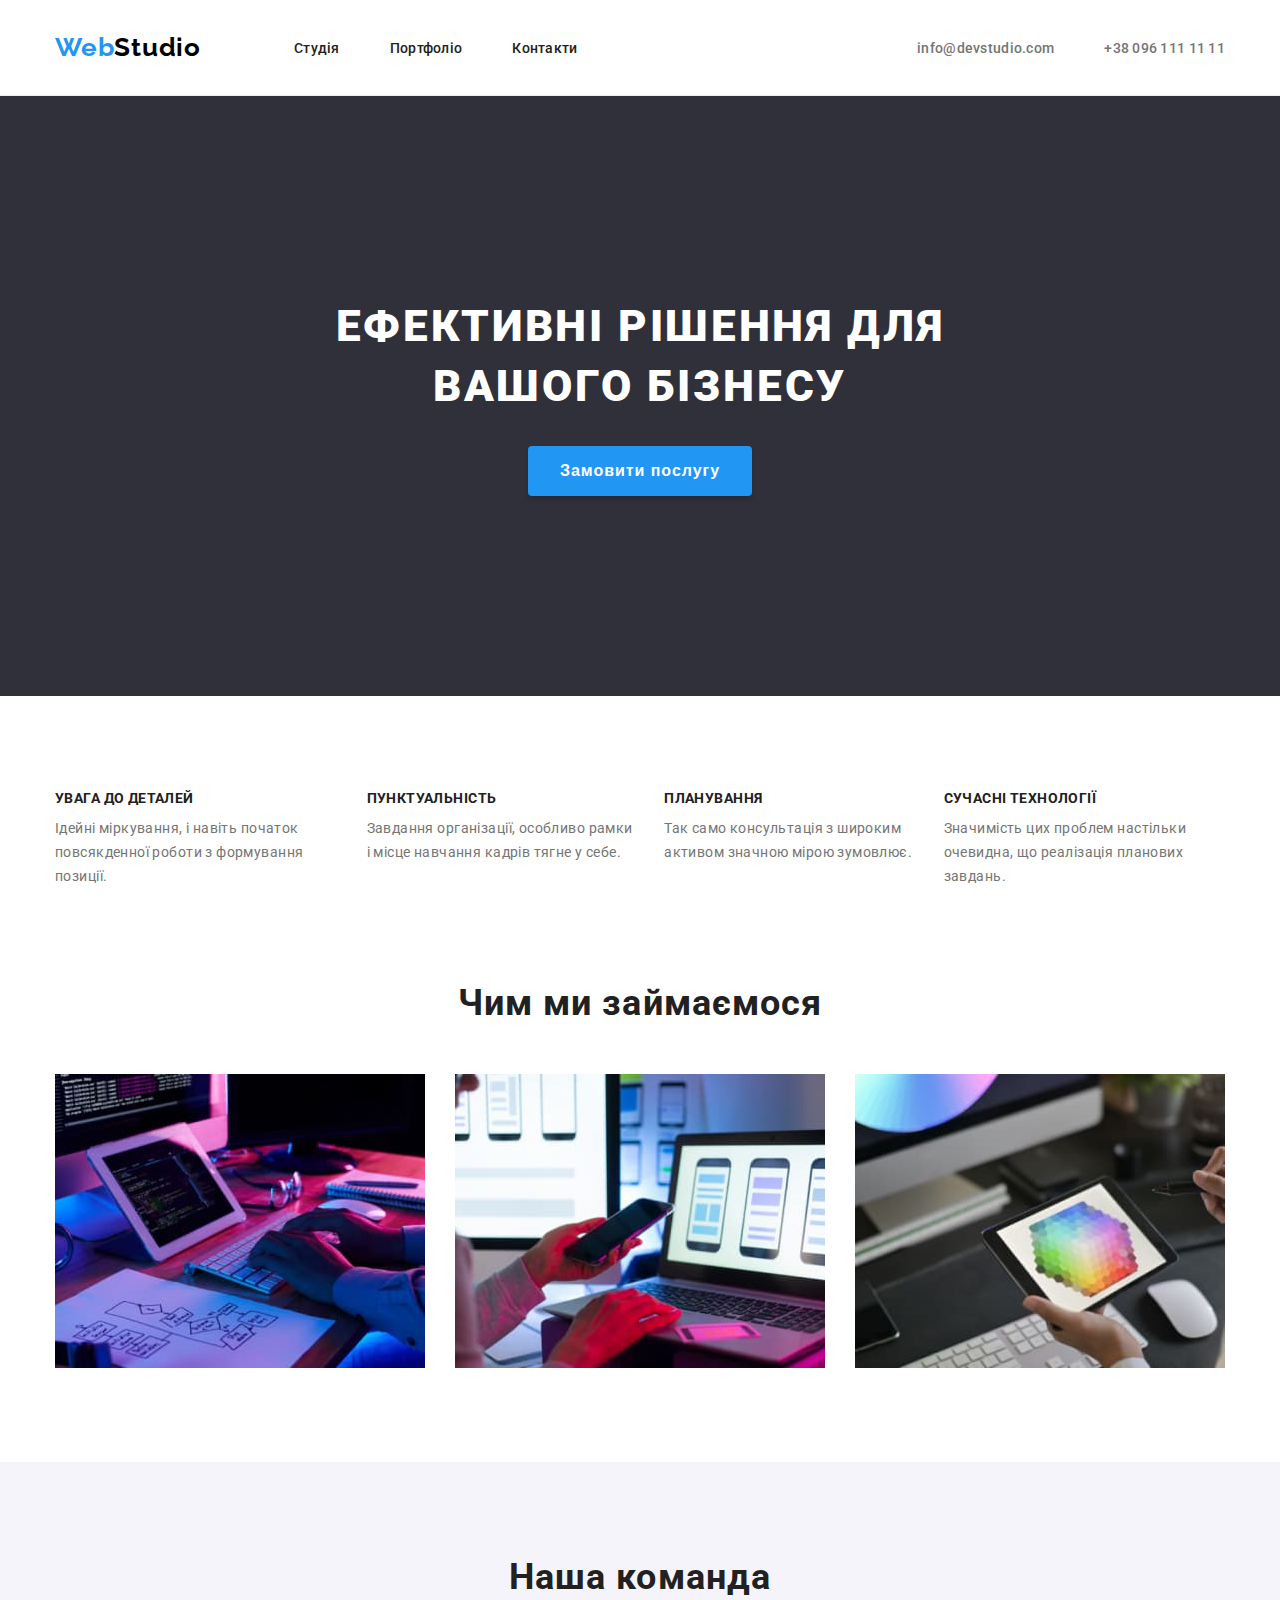
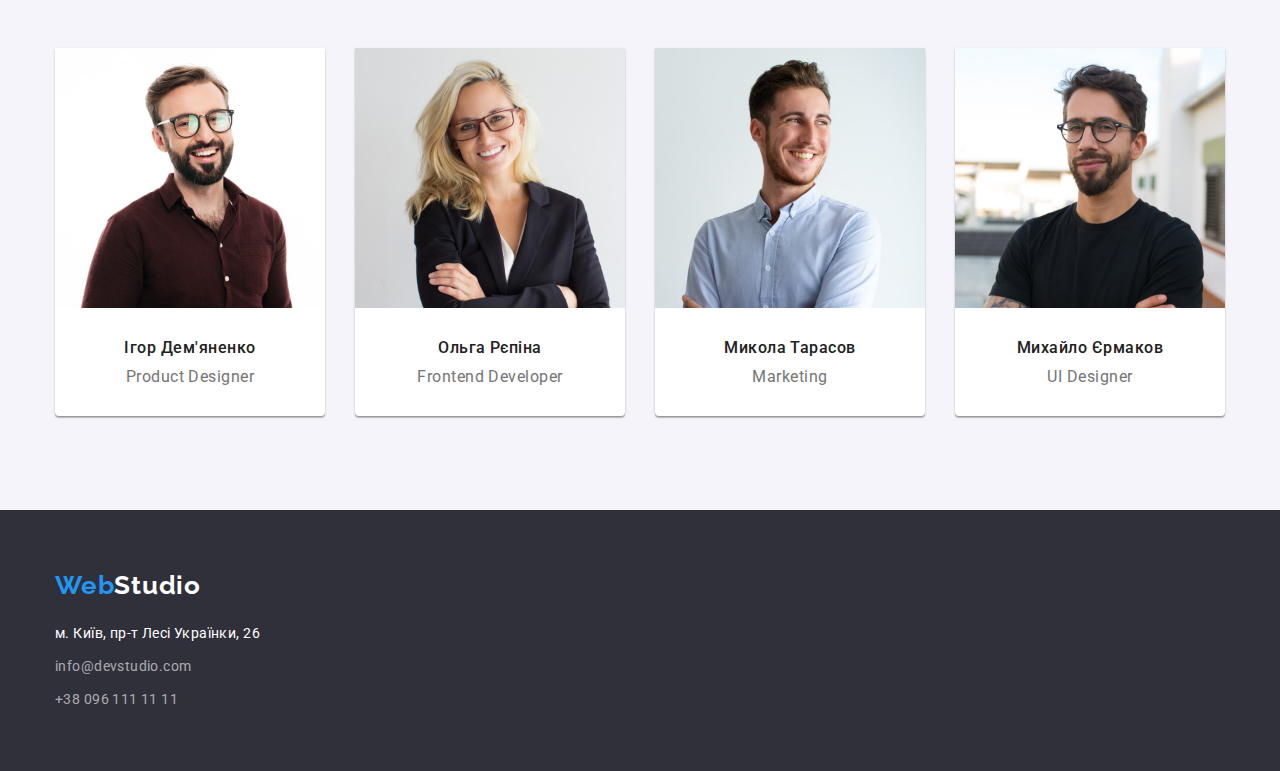
==== commit 98d1e40d: "Сorrections" ====
--- a/index.html
+++ b/index.html
@@ -7,7 +7,13 @@
     <title>Студія</title>
     <link rel="preconnect" href="https://fonts.googleapis.com" />
     <link rel="preconnect" href="https://fonts.gstatic.com" crossorigin />
-    <link rel="stylesheet" href="https://cdnjs.cloudflare.com/ajax/libs/modern-normalize/1.1.0/modern-normalize.min.css" integrity="sha512-wpPYUAdjBVSE4KJnH1VR1HeZfpl1ub8YT/NKx4PuQ5NmX2tKuGu6U/JRp5y+Y8XG2tV+wKQpNHVUX03MfMFn9Q==" crossorigin="anonymous" referrerpolicy="no-referrer" />
+    <link
+      rel="stylesheet"
+      href="https://cdnjs.cloudflare.com/ajax/libs/modern-normalize/1.1.0/modern-normalize.min.css"
+      integrity="sha512-wpPYUAdjBVSE4KJnH1VR1HeZfpl1ub8YT/NKx4PuQ5NmX2tKuGu6U/JRp5y+Y8XG2tV+wKQpNHVUX03MfMFn9Q=="
+      crossorigin="anonymous"
+      referrerpolicy="no-referrer"
+    />
     <link
       href="https://fonts.googleapis.com/css2?family=Raleway:wght@700&family=Roboto:wght@400;500;700;900&display=swap"
       rel="stylesheet"
@@ -36,7 +42,7 @@
             >
           </li>
           <li>
-            <a class="header-contact-link" href="tel:++380961111111"
+            <a class="header-contact-link" href="tel:+380961111111"
               >+38 096 111 11 11</a
             >
           </li>
@@ -48,98 +54,104 @@
       <section class="section one">
         <div class="container">
           <h1 class="sec-one-tit">Ефективні рішення для вашого бізнесу</h1>
-        <button class="sec-one-bt" type="button">Замовити послугу</button>
+          <button class="sec-one-bt" type="button">Замовити послугу</button>
         </div>
-        
       </section>
       <section class="section benefits">
         <div class="container">
           <h2 class="visually-hidden">Переваги</h2>
-        <ul class="sec-benefits-list">
-          <li>
-            <h3 class="sec-benefits-tit">УВАГА ДО ДЕТАЛЕЙ</h3>
-            <p class="sec-benefits-text">
-              Ідейні міркування, і навіть початок повсякденної роботи з
-              формування позиції.
-            </p>
-          </li>
-          <li>
-            <h3 class="sec-benefits-tit">ПУНКТУАЛЬНІСТЬ</h3>
-            <p class="sec-benefits-text">
-              Завдання організації, особливо рамки і місце навчання кадрів тягне
-              у себе.
-            </p>
-          </li>
-          <li>
-            <h3 class="sec-benefits-tit">ПЛАНУВАННЯ</h3>
-            <p class="sec-benefits-text">
-              Так само консультація з широким активом значною мірою зумовлює.
-            </p>
-          </li>
-          <li>
-            <h3 class="sec-benefits-tit">СУЧАСНІ ТЕХНОЛОГІЇ</h3>
-            <p class="sec-benefits-text">
-              Значимість цих проблем настільки очевидна, що реалізація планових
-              завдань.
-            </p>
-          </li>
-        </ul>
+          <ul class="sec-benefits-list">
+            <li>
+              <h3 class="sec-benefits-tit">УВАГА ДО ДЕТАЛЕЙ</h3>
+              <p class="sec-benefits-text">
+                Ідейні міркування, і навіть початок повсякденної роботи з
+                формування позиції.
+              </p>
+            </li>
+            <li>
+              <h3 class="sec-benefits-tit">ПУНКТУАЛЬНІСТЬ</h3>
+              <p class="sec-benefits-text">
+                Завдання організації, особливо рамки і місце навчання кадрів
+                тягне у себе.
+              </p>
+            </li>
+            <li>
+              <h3 class="sec-benefits-tit">ПЛАНУВАННЯ</h3>
+              <p class="sec-benefits-text">
+                Так само консультація з широким активом значною мірою зумовлює.
+              </p>
+            </li>
+            <li>
+              <h3 class="sec-benefits-tit">СУЧАСНІ ТЕХНОЛОГІЇ</h3>
+              <p class="sec-benefits-text">
+                Значимість цих проблем настільки очевидна, що реалізація
+                планових завдань.
+              </p>
+            </li>
+          </ul>
         </div>
-        
       </section>
       <section class="section do">
         <div class="container">
           <h2 class="sec-do-tit">Чим ми займаємося</h2>
-        <ul class="sec-do-list">
-          <li>
-            <img
-              src="./images/img1.jpg"
-              alt="робочий стіл розробникм"
-              width="370"
-            />
-          </li>
-          <li>
-            <img
-              src="./images/img2.jpg"
-              alt="робота над мобільним додатком"
-              width="370"
-            />
-          </li>
-          <li>
-            <img src="./images/img3.jpg" alt="розробка дизайну" width="370" />
-          </li>
-        </ul>
+          <ul class="sec-do-list">
+            <li>
+              <img
+                src="./images/img1.jpg"
+                alt="робочий стіл розробникм"
+                width="370"
+              />
+            </li>
+            <li>
+              <img
+                src="./images/img2.jpg"
+                alt="робота над мобільним додатком"
+                width="370"
+              />
+            </li>
+            <li>
+              <img src="./images/img3.jpg" alt="розробка дизайну" width="370" />
+            </li>
+          </ul>
         </div>
-        
       </section>
       <section class="section team">
         <div class="container">
           <h2 class="sec-team-tit">Наша команда</h2>
 
-        <ul class="sec-team-list">
-          <li class="sec-team-items">
-            <img src="./images/img21.jpg" alt="Ігор Дем'яненко" width="270" />
-            <h3 class="sec-team-nome">Ігор Дем'яненко</h3>
-            <p class="sec-team-text">Product Designer</p>
-          </li>
-          <li class="sec-team-items">
-            <img src="./images/img22.jpg" alt="Ольга Рєпіна" width="270" />
-            <h3 class="sec-team-nome">Ольга Рєпіна</h3>
-            <p class="sec-team-text">Frontend Developer</p>
-          </li>
-          <li class="sec-team-items">
-            <img src="./images/img23.jpg" alt="Микола Тарасов" width="270" />
-            <h3 class="sec-team-nome">Микола Тарасов</h3>
-            <p class="sec-team-text">Marketing</p>
-          </li>
-          <li class="sec-team-items">
-            <img src="./images/img24.jpg" alt="Михайло Єрмаков" width="270" />
-            <h3 class="sec-team-nome">Михайло Єрмаков</h3>
-            <p class="sec-team-text">UI Designer</p>
-          </li>
-        </ul>
+          <ul class="sec-team-list">
+            <li class="sec-team-items">
+              <img src="./images/img21.jpg" alt="Ігор Дем'яненко" width="270" />
+              <div class="sec-team-cart">
+                <h3 class="sec-team-nome">Ігор Дем'яненко</h3>
+              <p class="sec-team-text">Product Designer</p>
+              </div>
+            </li>
+            <li class="sec-team-items">
+              <img src="./images/img22.jpg" alt="Ольга Рєпіна" width="270" />
+              <div class="sec-team-cart">
+                <h3 class="sec-team-nome">Ольга Рєпіна</h3>
+                <p class="sec-team-text">Frontend Developer</p>
+              </div>
+            </li>
+            <li class="sec-team-items">
+              <img src="./images/img23.jpg" alt="Микола Тарасов" width="270" />
+              <div class="sec-team-cart">
+                <h3 class="sec-team-nome">Микола Тарасов</h3>
+                <p class="sec-team-text">Marketing</p>
+              </div>
+              
+            </li>
+            <li class="sec-team-items">
+              <img src="./images/img24.jpg" alt="Михайло Єрмаков" width="270" />
+              <div class="sec-team-cart">
+                <h3 class="sec-team-nome">Михайло Єрмаков</h3>
+              <p class="sec-team-text">UI Designer</p>
+              </div>
+              
+            </li>
+          </ul>
         </div>
-        
       </section>
     </main>
     <footer class="footer">
@@ -149,7 +161,7 @@
         </a>
         <address>
           <ul class="footer-list">
-            <li>
+            <li class="footer-item">
               <a
                 class="footer-adress"
                 href="https://goo.gl/maps/WYoXbRYxHbfTvHFD9"
@@ -158,13 +170,13 @@
                 >м. Київ, пр-т Лесі Українки, 26</a
               >
             </li>
-            <li>
+            <li class="footer-items">
               <a class="footer-link" href="mailto:info@devstudio.com"
                 >info@devstudio.com</a
               >
             </li>
-            <li>
-              <a class="footer-link" href="tel:++380961111111"
+            <li class="footer-items">
+              <a class="footer-link" href="tel:+380961111111"
                 >+38 096 111 11 11</a
               >
             </li>
--- a/css/styles.css
+++ b/css/styles.css
@@ -61,7 +61,6 @@
 line-height: calc(31/26);
 letter-spacing: 0.03em;
 color: var(--blue);
-margin-right: 93px;
 }
 .l-header{
     color: #000000;
@@ -70,11 +69,12 @@
 .header-nav{
     display: flex;
     gap: 50px;
+    margin-left: 93px;
 }
 .header-contact{
     display: flex;
     gap: 50px;
-    margin-left: 344px;
+    margin-left: auto;
 }
 .header-nav-link,
 .header-contact-link {
@@ -82,9 +82,14 @@
 font-size: 14px;
 line-height: calc(16/14);
 letter-spacing: 0.02em;
-text-decoration: none;
-color: #212121;
-}
+text-decoration: none;}
+.header-nav-link{
+color: var(--mt-color);
+}
+.header-contact-link{
+    color: var(--nt-color);
+}
+
 .header-nav-link:hover,
 .header-nav-link:focus,
 .header-nav-link:active,
@@ -103,6 +108,8 @@
     padding-bottom: 200px;
 }
 .sec-one-tit {
+    width: 696px;
+    margin: 0 auto;
     font-weight: 900;
 font-size: 44px;
 line-height: calc(60/44);
@@ -193,13 +200,16 @@
 box-shadow: 0px 1px 3px rgba(0, 0, 0, 0.12), 0px 1px 1px rgba(0, 0, 0, 0.14), 0px 2px 1px rgba(0, 0, 0, 0.2);
 border-radius: 0px 0px 4px 4px;
 }
+.sec-team-cart{
+    padding-top: 30px;
+    padding-bottom: 30px;
+}
 .sec-team-nome {
 font-weight: 500;
 font-size: 16px;
 line-height: calc(19/16);
 text-align: center;
 letter-spacing: 0.03em;
-padding-top: 30px;
 padding-bottom: 10px;
 }
 .sec-team-text {
@@ -209,7 +219,6 @@
 text-align: center;
 letter-spacing: 0.03em;
 color: var(--nt-color);
-padding-bottom: 30px;
 }
 
 .footer{
@@ -220,8 +229,7 @@
 .l-footer {
     color: #FFFFFF;
 }
-/*.footer-list {
-}*/
+
 .footer-adress,
 .footer-link {
     font-weight: 400;
@@ -233,11 +241,17 @@
 }
 .footer-adress{
     color: #FFFFFF;
+
 }
 .footer-link {
     color:  rgba(255, 255, 255, 0.6);
 }
-
+.footer-item {
+margin-top: 20px;
+}
+.footer-items{
+    margin-top: 9px;
+}
 .footer-adress:hover,
 .footer-adress:focus,
 .footer-adress:active,
@@ -265,6 +279,7 @@
 cursor: pointer;
 border: none;
 border-radius: 4px;
+padding: 6px 25px;
 }
 .sec-filter-bt:hover,
 .sec-filter-bt:focus,
@@ -304,4 +319,4 @@
 line-height: calc(30/16);
 letter-spacing: 0.03em;
 color: var(--nt-color);
-}+}
